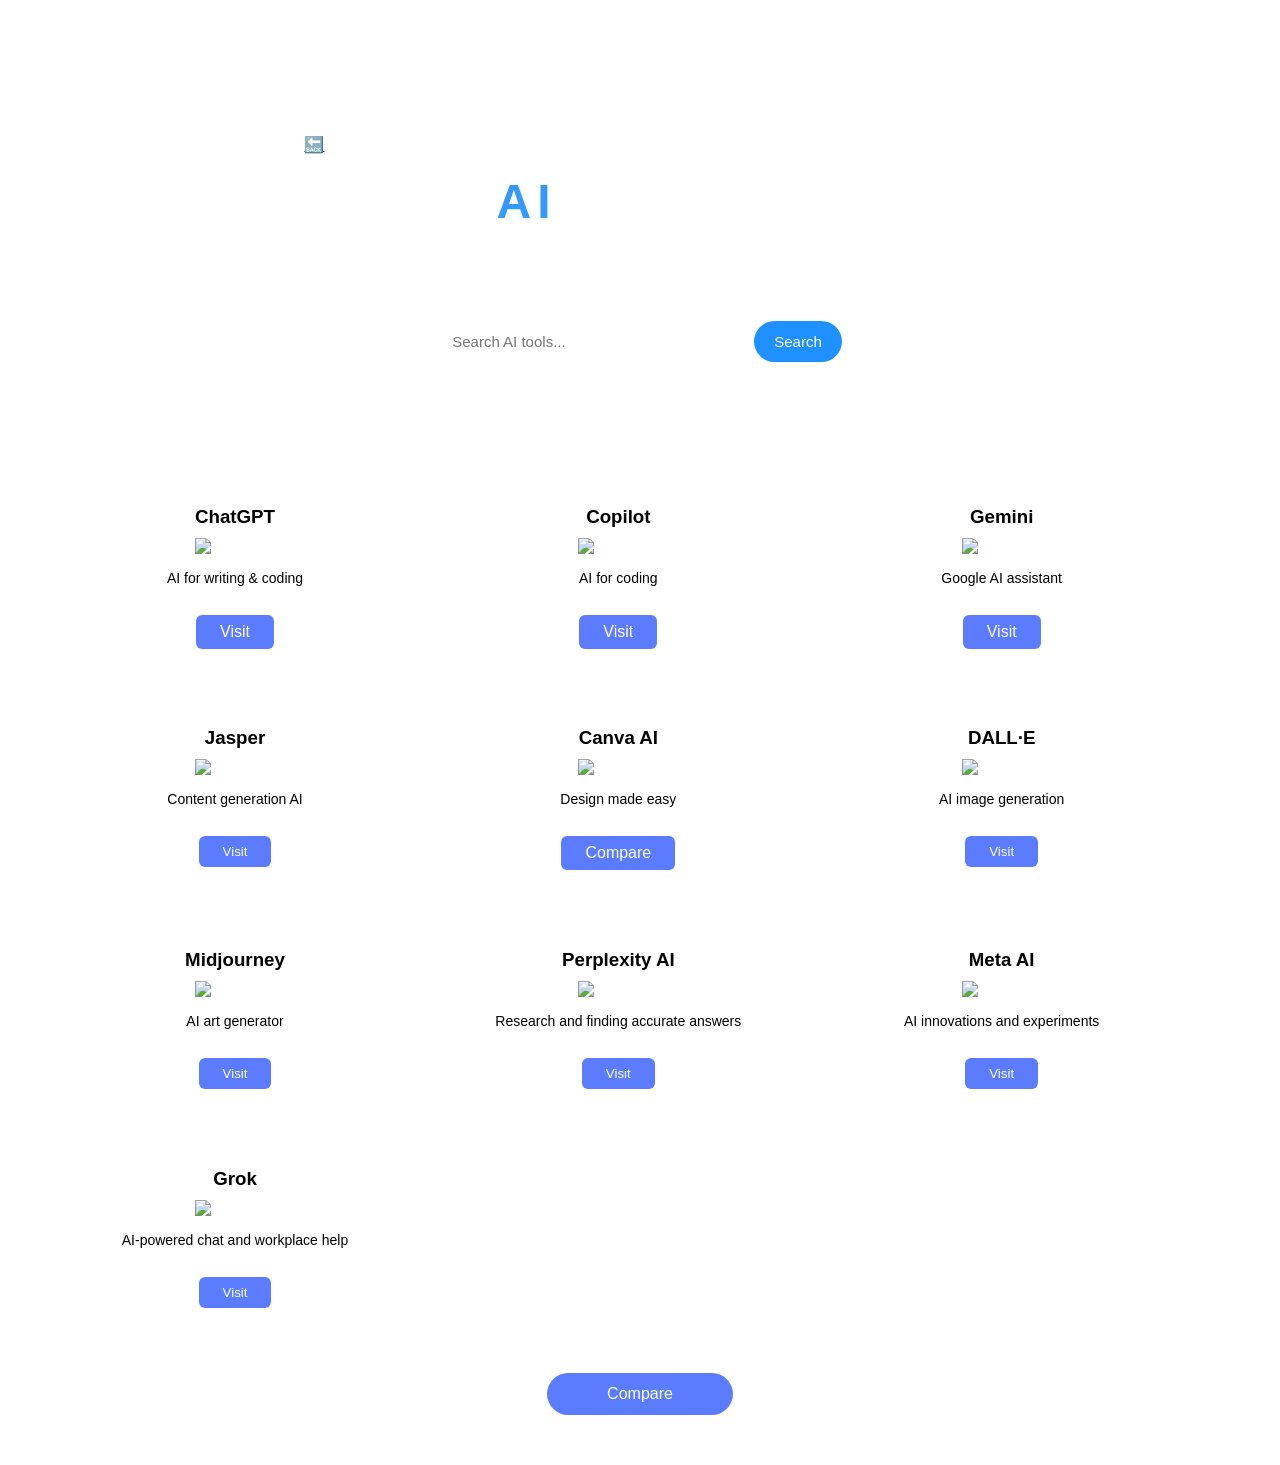
==== ai's.html @ bf713f3b "add files" ====
<!DOCTYPE html>
<html lang="en">
<head>
<meta charset="UTF-8">
<title>AI Galaxyy</title>

<style>
    body {
        margin: 0;
        font-family: Arial, sans-serif;
        color: white;
        /* background-image: url("C:/kanimozhi/AigalaxyyProject/images/bg2.jpeg");
        background-size: cover;
        background-position: center;
        background-repeat: no-repeat; */
    }

    header {
        display: flex;
        justify-content: space-between;
        align-items: center;
        padding: 18px 40px;
        background: rgba(0,0,0,0.4);
    }

    header h2 {
        margin: 0;
    }

    nav a {
        margin-left: 25px;
        text-decoration: none;
        color: white;
        font-weight: bold;
    }

    nav a:hover {
        color: #5b7cff;
    }

    main {
        padding: 50px 80px;
        text-align: center;
    }

    .search-box {
        display: flex;
        justify-content: center;
        align-items: center;
        gap: 8px;
        margin: 20px auto;
    }

    .search-box input {
        width: 280px;
        padding: 12px 14px;
        border-radius: 25px;
        border: none;
        outline: none;
        font-size: 15px;
    }

    .search-box button {
        padding: 12px 20px;
        border-radius: 25px;
        border: none;
        background: #1e90ff;
        color: white;
        font-size: 15px;
        cursor: pointer;
    }

    .search-box button:hover {
        background: #0b5ed7;
    }

    .cards {
        display: grid;
        grid-template-columns: repeat(3, 1fr);
        gap: 30px;
        margin-top: 40px;
    }

    .card {
        background: white;
        width: 280px;
        padding: 15px;
        gap:10px;
        border-radius: 10px;
        text-align: center;
        box-shadow: 0 0 10px 5px rgba(255, 255, 255, 0.8);
        cursor: pointer;
        transition: transform 0.3s;
    }

    .card:hover {
        transform: scale(1.1);
    }

    .card h3 {
        color: black;
        margin-bottom: 10px;
    }

    .card p {
        font-size: 14px;
        color: black;
    }

    .card button {
        margin-top: 15px;
        padding: 8px 24px;
        border: none;
        border-radius: 6px;
        background: #5b7cff;
        color: white;
        cursor: pointer;
        transition: transform 0.3s;
    }

    .card button:hover {
        background: #3a5dcc;
        transform: scale(1.1);
    }
    .galaxy-title span {
    font-size: 48px;
    font-weight: 700;
    display: inline-block;
    padding: 0 3px;
    animation: glow 3s infinite alternate;
}

.galaxy-title span:nth-child(1) { color:  #3399ff; }
.galaxy-title span:nth-child(2) { color: #3399ff; }
.galaxy-title span:nth-child(3) { color: white; }
.galaxy-title span:nth-child(4) { color: white; }
.galaxy-title span:nth-child(5) { color:  white; }
.galaxy-title span:nth-child(6) { color:  white; }
.galaxy-title span:nth-child(7) { color:  white; }
.galaxy-title span:nth-child(8) { color:  white; }
.galaxy-title span:nth-child(9) { color:  white; }

    .compare-btn {
        margin-top: 50px;
        padding: 12px 60px;
        font-size: 16px;
        border: none;
        border-radius: 25px;
        background: #5b7cff;
        color: white;
        cursor: pointer;
        font-weight: normal;
        transition: transform 0.3s;
    }

    .compare-btn:hover {
        transform: scale(1.1);
        background: #3a5dcc;
    }

    @media (max-width: 900px) {
        .cards {
            grid-template-columns: repeat(2, 1fr);
        }
    }

    @media (max-width: 600px) {
        .cards {
            grid-template-columns: 1fr;
        }
    }
</style>
    <link rel="stylesheet" href="C:\kanimozhi\AigalaxyyProject\css\style.css">

</head>
<body>
<video autoplay muted loop playsinline class="bg-video">
    <source src="C:\kanimozhi\AigalaxyyProject\images\video.mp4" type="video/mp4">
    Your browser does not support HTML5 video.
</video>
<a href="index.html" class="back-btn">🔙</a>

<center>
<section class="title-section">
<h1 class="galaxy-title">
    <span>A</span><span>I</span> <span>G</span><span>a</span><span>l</span><span>a</span><span>x</span><span>y</span><span>y</span>
    </h1>
    <br>
    <i><p>"Explore the universe of Artificial Intelligence tools"</p></i>
</section>
</center>

<div class="search-box">
    <input type="text" id="searchInput" placeholder="Search AI tools...">
    <button onclick="searchCards()">Search</button>
</div>

<main>
    <div class="cards" id="cardsContainer">
        <div class="card">
            <h3>ChatGPT</h3>
            <img src="C:\kanimozhi\AigalaxyyProject\images\imagechat.png" width=90 height=60 alt="AI Image">            
            <p>AI for writing & coding</p>
            <button class="compare-btn" onclick="window.location.href='chatgpt.html'">Visit</button>
        </div>

        <div class="card">
            <h3>Copilot</h3>
            <img src="C:\kanimozhi\AigalaxyyProject\images\imagecopilot.png" width=95 height=60 alt="AI Image">            
            <p>AI for coding</p>
            <button class="compare-btn" onclick="window.location.href='Copilot.html'">Visit</button>        
        </div>

        <div class="card">
            <h3>Gemini</h3>
            <img src="C:\kanimozhi\AigalaxyyProject\images\imagegemini.png" width=60 height=60 alt="AI Image">            
            <p>Google AI assistant</p>
            <button class="compare-btn" onclick="window.location.href='gemini.html'">Visit</button>        
        </div>

        <div class="card">
            <h3>Jasper</h3>
            <img src="C:\kanimozhi\AigalaxyyProject\images\imagejasper.png" width=90 height=90 alt="AI Image" class="title-img">            
            <p>Content generation AI</p>
            <button>Visit</button>
        </div>

        <div class="card">
            <h3>Canva AI</h3>
            <img src="C:\kanimozhi\AigalaxyyProject\images\imagecanva.jpg" width=80 height=65 alt="AI Image" class="title-img">            
            <p>Design made easy</p>
            <button class="compare-btn" onclick="window.location.href='compare.html'">
            Compare
        </button>

        </div>

        <div class="card">
                        <h3>DALL·E</h3>
            <img src="C:\kanimozhi\AigalaxyyProject\images\imagedall.jpeg" width=90 height=75 alt="AI Image" class="title-img">       
            <p>AI image generation</p>
            <button>Visit</button>
        </div>

        <div class="card">
            <h3>Midjourney</h3>
            <img src="C:\kanimozhi\AigalaxyyProject\images\myjourney.png" width=90 height=75 alt="AI Image" class="title-img">       
            <p>AI art generator</p>
            <button>Visit</button>
        </div>
        <div class="card">
            <h3>Perplexity AI</h3>
            <img src="C:\kanimozhi\AigalaxyyProject\images\imageper.jpg" width=90 height=75 alt="AI Image" class="title-img">       
            <p>Research and finding accurate answers</p>
            <button>Visit</button>
        </div>
        <div class="card">
            <h3>Meta AI</h3>
            <img src="C:\kanimozhi\AigalaxyyProject\images\imagemeta.jpg" width=80 height=80 alt="AI Image" class="title-img">       
            <p>AI innovations and experiments</p>
            <button>Visit</button>
        </div>
        <div class="card">
            <h3>Grok</h3>
            <img src="C:\kanimozhi\AigalaxyyProject\images\imagegrok.png" width=80 heigh=t=75 alt="AI Image" class="title-img">       
            <p>AI-powered chat and workplace help</p>
            <button>Visit</button>
        </div>
    

        <!-- Add remaining cards here (Jasper, Canva AI, DALL·E, etc.) -->

    </div>

    <button class="compare-btn" onclick="window.location.href='compare.html'">
        Compare
    </button>
</main>

<script>
    const searchInput = document.getElementById('searchInput');
    const cardsContainer = document.getElementById('cardsContainer');
    const cards = cardsContainer.getElementsByClassName('card');

    // Live search as you type
    searchInput.addEventListener('keyup', function() {
        const filter = searchInput.value.toLowerCase();
        for (let i = 0; i < cards.length; i++) {
            let cardTitle = cards[i].getElementsByTagName('h3')[0].innerText.toLowerCase();
            if (cardTitle.includes(filter)) {
                cards[i].style.display = '';
            } else {
                cards[i].style.display = 'none';
            }
        }
    });

    // Optional: search on button click
    function searchCards() {
        const filter = searchInput.value.toLowerCase();
        for (let i = 0; i < cards.length; i++) {
            let cardTitle = cards[i].getElementsByTagName('h3')[0].innerText.toLowerCase();
            cards[i].style.display = cardTitle.includes(filter) ? '' : 'none';
        }
    }
</script>

</body>
</html>
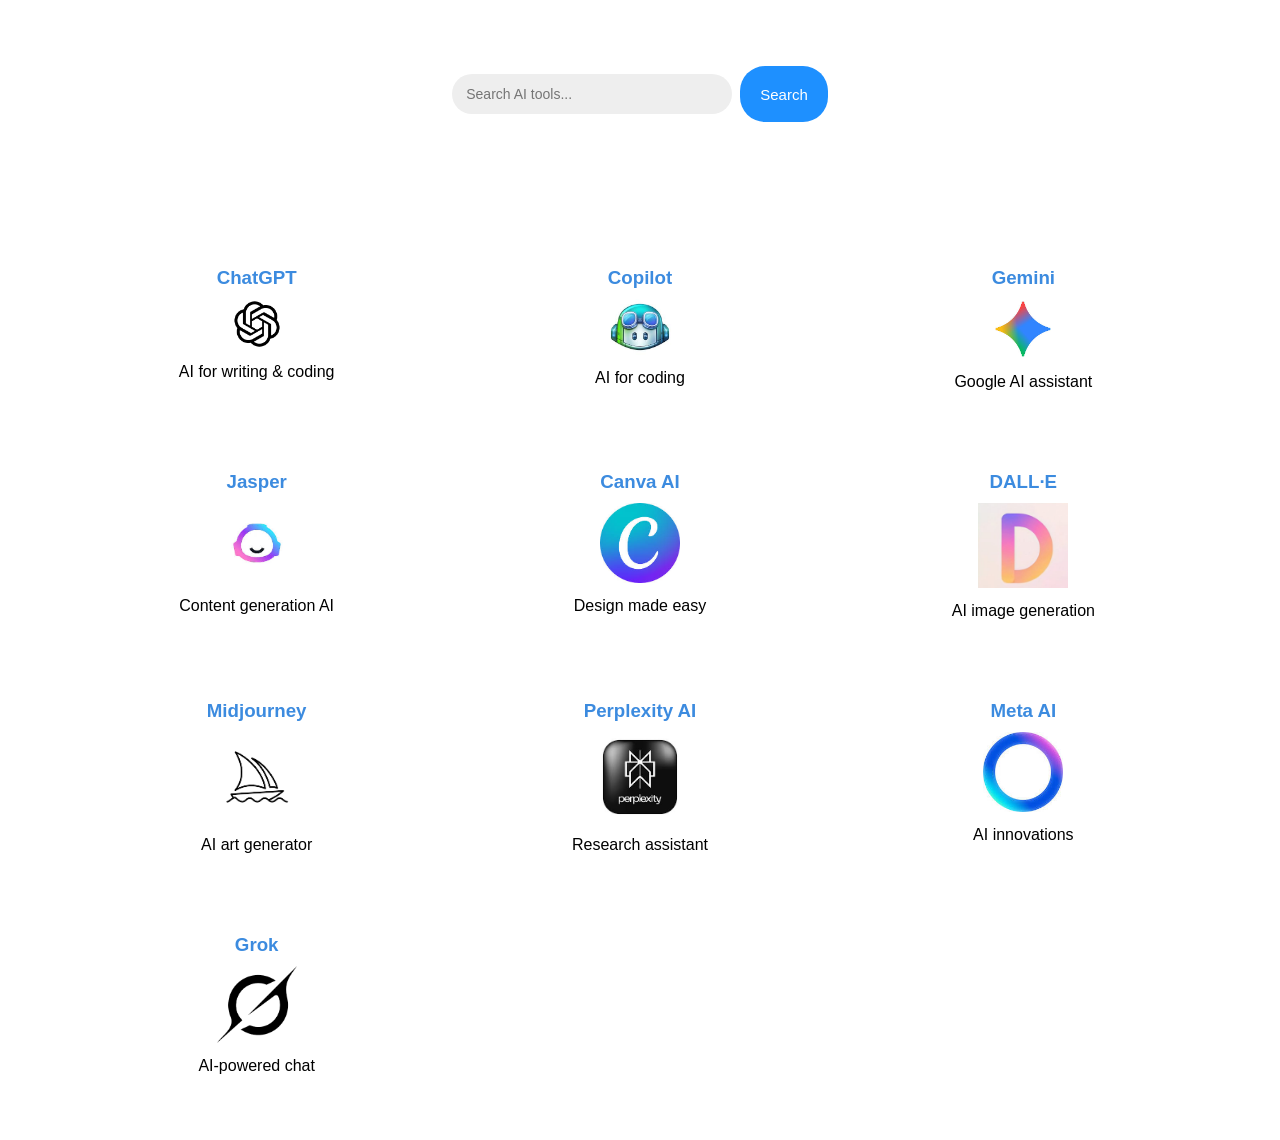
==== commit 3d491775: "Refactor HTML structure and styles for AI Galaxyy" ====
--- a/ai's.html
+++ b/ai's.html
@@ -4,189 +4,111 @@
 <meta charset="UTF-8">
 <title>AI Galaxyy</title>
 
+<link rel="stylesheet" href="style.css">
+
 <style>
-    body {
-        margin: 0;
-        font-family: Arial, sans-serif;
-        color: white;
-        /* background-image: url("C:/kanimozhi/AigalaxyyProject/images/bg2.jpeg");
-        background-size: cover;
-        background-position: center;
-        background-repeat: no-repeat; */
-    }
-
-    header {
-        display: flex;
-        justify-content: space-between;
-        align-items: center;
-        padding: 18px 40px;
-        background: rgba(0,0,0,0.4);
-    }
-
-    header h2 {
-        margin: 0;
-    }
-
-    nav a {
-        margin-left: 25px;
-        text-decoration: none;
-        color: white;
-        font-weight: bold;
-    }
-
-    nav a:hover {
-        color: #5b7cff;
-    }
-
-    main {
-        padding: 50px 80px;
-        text-align: center;
-    }
-
-    .search-box {
-        display: flex;
-        justify-content: center;
-        align-items: center;
-        gap: 8px;
-        margin: 20px auto;
-    }
-
-    .search-box input {
-        width: 280px;
-        padding: 12px 14px;
-        border-radius: 25px;
-        border: none;
-        outline: none;
-        font-size: 15px;
-    }
-
-    .search-box button {
-        padding: 12px 20px;
-        border-radius: 25px;
-        border: none;
-        background: #1e90ff;
-        color: white;
-        font-size: 15px;
-        cursor: pointer;
-    }
-
-    .search-box button:hover {
-        background: #0b5ed7;
-    }
-
-    .cards {
-        display: grid;
-        grid-template-columns: repeat(3, 1fr);
-        gap: 30px;
-        margin-top: 40px;
-    }
-
-    .card {
-        background: white;
-        width: 280px;
-        padding: 15px;
-        gap:10px;
-        border-radius: 10px;
-        text-align: center;
-        box-shadow: 0 0 10px 5px rgba(255, 255, 255, 0.8);
-        cursor: pointer;
-        transition: transform 0.3s;
-    }
-
-    .card:hover {
-        transform: scale(1.1);
-    }
-
-    .card h3 {
-        color: black;
-        margin-bottom: 10px;
-    }
-
-    .card p {
-        font-size: 14px;
-        color: black;
-    }
-
-    .card button {
-        margin-top: 15px;
-        padding: 8px 24px;
-        border: none;
-        border-radius: 6px;
-        background: #5b7cff;
-        color: white;
-        cursor: pointer;
-        transition: transform 0.3s;
-    }
-
-    .card button:hover {
-        background: #3a5dcc;
-        transform: scale(1.1);
-    }
-    .galaxy-title span {
-    font-size: 48px;
-    font-weight: 700;
-    display: inline-block;
-    padding: 0 3px;
-    animation: glow 3s infinite alternate;
+body {
+    margin: 0;
+    font-family: Arial, sans-serif;
+    color: white;
 }
 
-.galaxy-title span:nth-child(1) { color:  #3399ff; }
-.galaxy-title span:nth-child(2) { color: #3399ff; }
-.galaxy-title span:nth-child(3) { color: white; }
-.galaxy-title span:nth-child(4) { color: white; }
-.galaxy-title span:nth-child(5) { color:  white; }
-.galaxy-title span:nth-child(6) { color:  white; }
-.galaxy-title span:nth-child(7) { color:  white; }
-.galaxy-title span:nth-child(8) { color:  white; }
-.galaxy-title span:nth-child(9) { color:  white; }
+.bg-video {
+    position: fixed;
+    top: 0;
+    left: 0;
+    width: 100%;
+    height: 100%;
+    object-fit: cover;
+    z-index: -1;
+}
 
-    .compare-btn {
-        margin-top: 50px;
-        padding: 12px 60px;
-        font-size: 16px;
-        border: none;
-        border-radius: 25px;
-        background: #5b7cff;
-        color: white;
-        cursor: pointer;
-        font-weight: normal;
-        transition: transform 0.3s;
-    }
+main {
+    padding: 50px 80px;
+    text-align: center;
+}
 
-    .compare-btn:hover {
-        transform: scale(1.1);
-        background: #3a5dcc;
-    }
+.search-box {
+    display: flex;
+    justify-content: center;
+    gap: 8px;
+    margin: 20px auto;
+}
 
-    @media (max-width: 900px) {
-        .cards {
-            grid-template-columns: repeat(2, 1fr);
-        }
-    }
+.search-box input {
+    width: 280px;
+    padding: 12px 14px;
+    border-radius: 25px;
+    border: none;
+    outline: none;
+}
 
-    @media (max-width: 600px) {
-        .cards {
-            grid-template-columns: 1fr;
-        }
-    }
+.search-box button {
+    padding: 12px 20px;
+    border-radius: 25px;
+    border: none;
+    background: #1e90ff;
+    color: white;
+    cursor: pointer;
+}
+
+.cards {
+    display: grid;
+    grid-template-columns: repeat(3, 1fr);
+    gap: 30px;
+    margin-top: 40px;
+    justify-items: center;
+}
+
+.card {
+    background: white;
+    width: 280px;
+    padding: 15px;
+    border-radius: 10px;
+    text-align: center;
+    color: black;
+    box-shadow: 0 0 10px rgba(255,255,255,0.6);
+    transition: transform 0.3s;
+}
+
+.card:hover {
+    transform: scale(1.1);
+}
+
+.card img {
+    margin: 10px 0;
+}
+
+.compare-btn {
+    margin-top: 15px;
+    padding: 10px 25px;
+    border: none;
+    border-radius: 20px;
+    background: #5b7cff;
+    color: white;
+    cursor: pointer;
+}
+
+.compare-btn:hover {
+    background: #3a5dcc;
+}
 </style>
-    <link rel="stylesheet" href="C:\kanimozhi\AigalaxyyProject\css\style.css">
+</head>
 
-</head>
 <body>
+
+<!-- Background Video -->
 <video autoplay muted loop playsinline class="bg-video">
-    <source src="C:\kanimozhi\AigalaxyyProject\images\video.mp4" type="video/mp4">
-    Your browser does not support HTML5 video.
+    <source src="video.mp4" type="video/mp4">
 </video>
-<a href="index.html" class="back-btn">🔙</a>
 
 <center>
 <section class="title-section">
-<h1 class="galaxy-title">
-    <span>A</span><span>I</span> <span>G</span><span>a</span><span>l</span><span>a</span><span>x</span><span>y</span><span>y</span>
-    </h1>
-    <br>
-    <i><p>"Explore the universe of Artificial Intelligence tools"</p></i>
+<h1>
+    <span>A</span><span>I</span>
+    <span>G</span><span>a</span><span>l</span><span>a</span><span>x</span><span>y</span><span>y</span>
+</h1>
+<i><p>"Explore the universe of Artificial Intelligence tools"</p></i>
 </section>
 </center>
 
@@ -196,113 +118,80 @@
 </div>
 
 <main>
-    <div class="cards" id="cardsContainer">
-        <div class="card">
-            <h3>ChatGPT</h3>
-            <img src="C:\kanimozhi\AigalaxyyProject\images\imagechat.png" width=90 height=60 alt="AI Image">            
-            <p>AI for writing & coding</p>
-            <button class="compare-btn" onclick="window.location.href='chatgpt.html'">Visit</button>
-        </div>
+<div class="cards" id="cardsContainer">
 
-        <div class="card">
-            <h3>Copilot</h3>
-            <img src="C:\kanimozhi\AigalaxyyProject\images\imagecopilot.png" width=95 height=60 alt="AI Image">            
-            <p>AI for coding</p>
-            <button class="compare-btn" onclick="window.location.href='Copilot.html'">Visit</button>        
-        </div>
+<div class="card">
+    <h3>ChatGPT</h3>
+    <img src="imagechat.png" width="90">
+    <p>AI for writing & coding</p>
+</div>
 
-        <div class="card">
-            <h3>Gemini</h3>
-            <img src="C:\kanimozhi\AigalaxyyProject\images\imagegemini.png" width=60 height=60 alt="AI Image">            
-            <p>Google AI assistant</p>
-            <button class="compare-btn" onclick="window.location.href='gemini.html'">Visit</button>        
-        </div>
+<div class="card">
+    <h3>Copilot</h3>
+    <img src="imagecopilot.png" width="90">
+    <p>AI for coding</p>
+</div>
 
-        <div class="card">
-            <h3>Jasper</h3>
-            <img src="C:\kanimozhi\AigalaxyyProject\images\imagejasper.png" width=90 height=90 alt="AI Image" class="title-img">            
-            <p>Content generation AI</p>
-            <button>Visit</button>
-        </div>
+<div class="card">
+    <h3>Gemini</h3>
+    <img src="imagegemini.png" width="60">
+    <p>Google AI assistant</p>
+</div>
 
-        <div class="card">
-            <h3>Canva AI</h3>
-            <img src="C:\kanimozhi\AigalaxyyProject\images\imagecanva.jpg" width=80 height=65 alt="AI Image" class="title-img">            
-            <p>Design made easy</p>
-            <button class="compare-btn" onclick="window.location.href='compare.html'">
-            Compare
-        </button>
+<div class="card">
+    <h3>Jasper</h3>
+    <img src="imagejasper.png" width="80">
+    <p>Content generation AI</p>
+</div>
 
-        </div>
+<div class="card">
+    <h3>Canva AI</h3>
+    <img src="imagecanva.jpg" width="80">
+    <p>Design made easy</p>
+</div>
 
-        <div class="card">
-                        <h3>DALL·E</h3>
-            <img src="C:\kanimozhi\AigalaxyyProject\images\imagedall.jpeg" width=90 height=75 alt="AI Image" class="title-img">       
-            <p>AI image generation</p>
-            <button>Visit</button>
-        </div>
+<div class="card">
+    <h3>DALL·E</h3>
+    <img src="imagedall.jpeg" width="90">
+    <p>AI image generation</p>
+</div>
 
-        <div class="card">
-            <h3>Midjourney</h3>
-            <img src="C:\kanimozhi\AigalaxyyProject\images\myjourney.png" width=90 height=75 alt="AI Image" class="title-img">       
-            <p>AI art generator</p>
-            <button>Visit</button>
-        </div>
-        <div class="card">
-            <h3>Perplexity AI</h3>
-            <img src="C:\kanimozhi\AigalaxyyProject\images\imageper.jpg" width=90 height=75 alt="AI Image" class="title-img">       
-            <p>Research and finding accurate answers</p>
-            <button>Visit</button>
-        </div>
-        <div class="card">
-            <h3>Meta AI</h3>
-            <img src="C:\kanimozhi\AigalaxyyProject\images\imagemeta.jpg" width=80 height=80 alt="AI Image" class="title-img">       
-            <p>AI innovations and experiments</p>
-            <button>Visit</button>
-        </div>
-        <div class="card">
-            <h3>Grok</h3>
-            <img src="C:\kanimozhi\AigalaxyyProject\images\imagegrok.png" width=80 heigh=t=75 alt="AI Image" class="title-img">       
-            <p>AI-powered chat and workplace help</p>
-            <button>Visit</button>
-        </div>
-    
+<div class="card">
+    <h3>Midjourney</h3>
+    <img src="myjourney.png" width="90">
+    <p>AI art generator</p>
+</div>
 
-        <!-- Add remaining cards here (Jasper, Canva AI, DALL·E, etc.) -->
+<div class="card">
+    <h3>Perplexity AI</h3>
+    <img src="imageper.jpg" width="90">
+    <p>Research assistant</p>
+</div>
 
-    </div>
+<div class="card">
+    <h3>Meta AI</h3>
+    <img src="imagemeta.jpg" width="80">
+    <p>AI innovations</p>
+</div>
 
-    <button class="compare-btn" onclick="window.location.href='compare.html'">
-        Compare
-    </button>
+<div class="card">
+    <h3>Grok</h3>
+    <img src="imagegrok.png" width="80">
+    <p>AI-powered chat</p>
+</div>
+
+</div>
 </main>
 
 <script>
-    const searchInput = document.getElementById('searchInput');
-    const cardsContainer = document.getElementById('cardsContainer');
-    const cards = cardsContainer.getElementsByClassName('card');
-
-    // Live search as you type
-    searchInput.addEventListener('keyup', function() {
-        const filter = searchInput.value.toLowerCase();
-        for (let i = 0; i < cards.length; i++) {
-            let cardTitle = cards[i].getElementsByTagName('h3')[0].innerText.toLowerCase();
-            if (cardTitle.includes(filter)) {
-                cards[i].style.display = '';
-            } else {
-                cards[i].style.display = 'none';
-            }
-        }
-    });
-
-    // Optional: search on button click
-    function searchCards() {
-        const filter = searchInput.value.toLowerCase();
-        for (let i = 0; i < cards.length; i++) {
-            let cardTitle = cards[i].getElementsByTagName('h3')[0].innerText.toLowerCase();
-            cards[i].style.display = cardTitle.includes(filter) ? '' : 'none';
-        }
+function searchCards() {
+    const input = document.getElementById("searchInput").value.toLowerCase();
+    const cards = document.getElementsByClassName("card");
+    for (let card of cards) {
+        const title = card.getElementsByTagName("h3")[0].innerText.toLowerCase();
+        card.style.display = title.includes(input) ? "" : "none";
     }
+}
 </script>
 
 </body>
--- a/style.css
+++ b/style.css
@@ -0,0 +1,810 @@
+/* GLOBAL */
+body {
+    margin: 0;
+    min-height: 100vh;
+    /* background-image: url("../images/bg2.jpeg");
+    background-size: cover;
+    background-position: center;
+    background-repeat: no-repeat; */
+    color: white;
+    font-family: Arial, sans-serif;
+}
+
+/* Remove underline from links */
+a {
+    text-decoration: none;
+    color: inherit;
+}
+.tagline {
+    font-size: 26px;
+    text-align: center;
+    color: black;
+}
+
+.tagline span {
+    color: #0D6EFD;
+    font-weight: 600;
+}
+
+
+/* HEADER */
+/* .title-box {
+    background-color: white;
+    color: #0b0f2e;
+    width: 70%;
+    margin: 40px auto 20px;
+    padding: 40px 20px;
+    border-radius: 6px;
+    text-align: center;
+} */
+    .title-box {
+    background-color: white;
+    color: #0b0f2e;
+    width: 80%;
+    margin: 40px auto 20px;
+    padding: 40px 20px;
+    border-radius: 6px;
+    text-align: center;
+
+    /* GLOW EFFECT */
+    box-shadow: 0 0 20px 10px rgba(255, 255, 255, 0.8);
+}
+
+.nav{
+    position: relative;
+    display: inline-flex;      /* makes navbar shrink to content */
+    background: white;
+    padding: 6px 20px;
+    border-radius: 30px;
+    gap: 20px;
+    left: 50%;
+    transform: translateX(-50%);   /* centers the whole navbar */
+}
+
+.nav a{
+    position: relative;
+    padding: 8px 18px;
+    color: #0D6EFD;
+    text-decoration: none;
+    font-size: 14px;
+    z-index: 2;
+}
+
+/* indicator */
+.indicator{
+    position: absolute;
+    height: 34px;
+    width: 100px;
+    background: linear-gradient(135deg,#0a1a3f,#0051ff);
+    border-radius: 20px;
+    top: 6px;
+    left: 6px;
+    transition: 0.35s ease;
+    z-index: 1;
+    justify-content: center;   /* centers horizontally */
+    align-items: center;       /* centers vertically */
+    gap: 15px; 
+}
+
+
+
+/* Magic: move indicator based on element width */
+.nav a:nth-child(1):hover ~ .indicator{
+    transform: translateX(0px);
+}
+.nav a:nth-child(2):hover ~ .indicator{
+    transform: translateX(90px);
+}
+.nav a:nth-child(3):hover ~ .indicator{
+    transform: translateX(180px);
+}
+.nav a:nth-child(4):hover ~ .indicator{
+    transform: translateX(270px);
+}
+/* SECTIONS */
+.section {
+    padding: 20px;
+}
+
+.section h2 {
+    font-size: 30px;
+    margin-bottom: 20px;
+    border-bottom: 2px solid white;
+    display: inline-block;
+    padding-bottom: 5px;
+}
+
+.section p {
+    max-width: none;      /* remove width limit */
+    margin: 20px 60px;    /* left & right space */
+    line-height: 1.7;
+    text-align: justify;  /* optional – looks professional */
+}
+
+
+
+/* Light background section */
+.section.light {
+    background-color: transparent;
+}
+
+/* CATEGORY SECTION */
+.category-section {
+    max-width: 800px;
+    margin: 40px auto;
+    text-align: center;
+}
+
+.ai-list {
+    display: inline-block;
+    text-align: left;
+    padding-left: 25px;
+    line-height: 1.7;
+}
+
+.ai-list li {
+    margin: 8px 0;
+}
+
+/* FOOTER */
+.footer {
+    background:white ;
+    color:black;
+    background: cover;
+    padding:60px 40px 20px;
+}
+
+
+.footer-container {
+    display: flex;
+    justify-content: space-between;
+    flex-wrap: wrap;
+}
+
+.footer-col {
+    min-width: 200px;
+    margin-bottom: 10px;
+}
+
+.footer-col h3 {
+    color: rgb(54, 149, 226);
+}
+
+.footer-col ul {
+    list-style: none;
+    padding: 0;
+}
+
+.footer-col ul li {
+    margin-bottom: 10px;
+}
+
+.brand {
+    font-size: 28px;
+    color: rgb(54, 149, 226);
+        text-shadow: 0 8px 8px rgb(255, 255, 255);
+
+}
+
+.app-links img {
+    width: 120px;
+}
+
+.footer hr {
+    margin: 20px 0;
+    border: none;
+    height: 1px;
+    background: #444;
+}
+
+.footer p {
+    text-align: center;
+    font-size: 14px;
+}
+
+.bg-video {
+    position: fixed;
+    top: 0;
+    left: 0;
+    width: 100%;
+    height: 100%;
+    object-fit: cover;
+    z-index: -1;   /* Behind content */
+}
+.galaxy-title span {
+    font-size: 48px;
+    font-weight: 700;
+    display: inline-block;
+    padding: 0 3px;
+    animation: glow 3s infinite alternate;
+}
+
+/* Different blue shades for each letter */
+.galaxy-title span:nth-child(1) { color:  #3399ff; }
+.galaxy-title span:nth-child(2) { color: #3399ff; }
+.galaxy-title span:nth-child(3) { color:  black; }
+.galaxy-title span:nth-child(4) { color: black; }
+.galaxy-title span:nth-child(5) { color:  black; }
+.galaxy-title span:nth-child(6) { color:  black; }
+.galaxy-title span:nth-child(7) { color:  black; }
+.galaxy-title span:nth-child(8) { color:  black; }
+.galaxy-title span:nth-child(9) { color:  black; }
+
+/* Soft glowing animation */
+@keyframes glow {
+    from {
+        text-shadow:
+            0 0 5px rgba(100,150,255,0.9),
+            0 0 10px rgba(100,150,255,0.7);
+    }
+    to {
+        text-shadow:
+            0 0 12px rgba(150,200,255,1),
+            0 0 25px rgba(150,200,255,0.9);
+    }
+}
+.tool-page {
+    background-color: white;
+    box-shadow: 0 0 20px 10px white;
+    background-size: cover;
+    background-repeat: no-repeat;
+    color: black;
+    background-position: cover;
+    max-width: 800px;
+    text-decoration: none;
+    margin: auto;
+    padding: 40px;
+    text-align: center;
+
+}
+h2 {
+    margin-top: 30px;
+    color: #4da3ff;
+}
+
+.tool-img {
+    width: 160px;
+    margin-bottom: 20px;
+}
+
+.description {
+    line-height: 1.6;
+    margin-bottom: 30px;
+}
+.uses-list {
+    list-style-position: inside;
+    padding: 0;
+}
+
+.uses-list li {
+    margin: 8px 0;
+}
+
+.compare-btn {
+            margin-top: 50px;
+            padding: 12px 60px ;
+            font-size: 16px;
+            border: none;
+            border-radius: 8px;
+            background: #5b7cff;
+            color: white;
+            cursor: pointer;
+            display: inline-block;
+            border-radius: 25px;
+            font-weight: normal;
+            transition: transform 0.3s;
+    }
+
+    .compare-btn:hover {
+        transform: scale(1.1);
+        background: #3a5dcc;
+    }
+.points-section {
+    max-width: 800px;
+    margin: 40px auto;
+    text-align: center;
+     display: inline-block;
+    text-align: left;
+    padding-left: 25px;
+    line-height: 1.7;
+}
+
+* {
+  box-sizing: border-box;
+}
+
+
+.container {
+  background: #fff;
+  border-radius: 20px;
+  box-shadow: 0 10px 30px rgba(0,0,0,0.1);
+  position: relative;
+  width: 800px;
+  height: 500px;
+  overflow: hidden;
+}
+
+.form-container {
+  position: absolute;
+  top: 0;
+  height: 100%;
+  transition: all 0.6s ease-in-out;
+}
+
+.sign-in-container {
+  left: 0;
+  width: 50%;
+  z-index: 2;
+}
+
+.sign-up-container {
+  left: 0;
+  width: 50%;
+  opacity: 0;
+  z-index: 1;
+}
+
+.overlay-container {
+  position: absolute;
+  top: 0;
+  left: 50%;
+  width: 50%;
+  height: 100%;
+  overflow: hidden;
+  transition: transform 0.6s ease-in-out;
+  z-index: 100;
+}
+
+.overlay {
+ background: linear-gradient(135deg, #6a5af9, #8364ff);
+  background-repeat: no-repeat;
+  background-size: cover;
+  color: #fff;
+  left: -100%;
+  position: relative;
+  height: 100%;
+  width: 200%;
+  transform: translateX(0);
+  transition: transform 0.6s ease-in-out;
+}
+
+.overlay-panel {
+  position: absolute;
+  display: flex;
+  flex-direction: column;
+  align-items: center;
+  justify-content: center;
+  padding: 0 40px;
+  text-align: center;
+  top: 0;
+  height: 100%;
+  width: 50%;
+}
+
+.overlay-left {
+  transform: translateX(-20%);
+  left: 0;
+}
+
+.overlay-right {
+  right: 0;
+  transform: translateX(0);
+}
+
+button {
+  border: none;
+  padding: 12px 40px;
+  background: #6a5af9;
+  color: #fff;
+  font-size: 15px;
+  border-radius: 25px;
+  cursor: pointer;
+}
+
+button.ghost {
+  background: transparent;
+  border: 2px solid #fff;
+}
+
+input {
+  background: #eee;
+  padding: 12px;
+  margin: 8px 0;
+  width: 100%;
+  border-radius: 5px;
+  border: none;
+}
+
+.container.right-panel-active .sign-in-container {
+  transform: translateX(100%);
+}
+
+.container.right-panel-active .sign-up-container {
+  transform: translateX(100%);
+  opacity: 1;
+  z-index: 5;
+}
+
+.container.right-panel-active .overlay {
+  transform: translateX(50%);
+}
+
+.container.right-panel-active .overlay-container {
+  transform: translateX(-100%);
+}
+.hero {
+    text-align: center;
+}
+
+.hero h1 {
+    font-size: 36px;
+    margin-bottom: 15px;
+}
+
+.hero p {
+    font-size: 18px;
+    color: black;
+}
+*{
+    padding: 0;
+    margin: 0;
+    box-sizing: border-box;
+}
+
+
+#section-wrapper{
+    width: 100%;
+    padding: 10px;
+}
+.box-wrapper{
+    position: relative;
+    display: flex;
+    width:900px;
+    margin:auto;
+    margin-top:35px;
+    border-radius: 30px;
+}
+.info-wrap{
+    width:35%;
+    height:auto;
+    padding: 30px;
+    float: left;
+    display: block;
+    border-radius: 30px 0px 0px 30px;
+    background: linear-gradient(144deg, rgb(91, 150, 226) 0%, rgba(49,39,157,1) 49%);
+    color: #fff;
+}
+.info-title{
+    text-align: left;
+    color:white;
+    font-size: 28px;
+    letter-spacing: 0.5px;
+}
+.info-sub-title{
+    font-size: 18px;
+        color:white;
+
+    font-weight: 300;
+    margin-top: 17px;
+    letter-spacing: 0.5px;
+    line-height: 26px;
+}
+.info-details {
+    list-style: none;
+    margin: 60px 0px;
+}
+.info-details li {
+    margin-top: 25px;
+    font-size: 18px;
+    color: #fff;
+}
+.info-details li i {
+    background: #4341ca;
+    padding: 12px;
+    border-radius: 50%;
+    margin-right: 5px;
+}
+.info-details li a {
+    color: #fff;
+    text-decoration: none;
+}
+.info-details li a:hover {
+    color: #4341ca;
+}
+.social-icons {
+    list-style: none;
+    text-align: center;
+    margin: 20px 0px;
+}
+.social-icons li {
+    display: inline-block;
+}
+.social-icons li i {
+    background: white;
+    color: #4341ca;
+    padding: 15px;
+    font-size: 20px;
+    border-radius: 22%;
+    margin: 0px 5px;
+    cursor: pointer;
+    transition: all .5s;
+}
+.social-icons li i:hover {
+    background: #fff;
+    color: #000000;
+}
+.form-wrap{
+    width:65%;
+    float: right;
+    padding:30px 20px;
+    border-radius: 0px 30px 30px 0px;
+    background: #ecf0f3;
+}
+.form-title{
+    color:blue;
+    text-align: left;
+    margin-left: 23px;
+    font-size: 28px;
+    letter-spacing: 0.5px;
+}
+.form-fields{
+    display: table;
+    width: 100%;
+    padding: 15px 5px 5px 5px;
+}
+.form-fields input,
+.form-fields textarea{
+    border: none;
+    outline:none;
+    background: none;
+    font-size: 16px;
+    color:#555;
+    padding: 15px 8px;
+    width:100%
+}
+.form-fields textarea{
+    height: 150px;
+    resize: none;
+}
+.form-group{
+    width: 46%;
+    float: left;
+    padding: 0px 30px;
+    margin: 14px 12px;
+    border-radius: 25px;
+    box-shadow: inset 8px 8px 8px #cbced1, inset -8px -8px 8px #ffffff;
+}
+.form-fields .form-group:last-child {
+    width: 96%;
+}
+.submit-button{
+    width: 96%;
+    height: 60px;
+    margin: 0px 12px;
+    border-radius: 30px;
+    font-size: 20px;;
+    font-weight: 700;
+    outline: none;
+    border:none;
+    cursor: pointer;
+    color:#fff;
+    text-align: center;
+    background: #4e8ada;
+    box-shadow: 3px 3px 8px #b1b1b1, -3px -3px 8px #ffffff;
+    transition: .5s;
+}
+.submit-button:hover{
+    background: #31279d;
+}
+
+
+/* Responsive css */
+
+@media only screen and (max-width: 767px) {
+    .box-wrapper{
+        width: 100%;
+    }
+    .info-wrap,
+    .form-wrap{
+        width: 100%;
+        height: inherit;
+        float: none;  
+    }
+    .info-wrap{
+        border-radius: 30px 30px 0px 0px;
+    }
+    .form-wrap{
+        border-radius: 0px 0px 30px 30px;
+    }
+    .form-group{
+        width: 100%;
+        float: none;
+        margin: 25px 0px;
+    }
+    .form-fields .form-group:last-child, 
+    .submit-button{
+        width: 100%;
+    }
+    .submit-button{
+        margin: 10px 0px;
+    }
+   
+}
+
+.flip-container {
+    perspective: 1000px;
+    width: 700px;
+    height: 200vh;
+    cursor: pointer;
+    margin:70px auto;
+}
+
+.flipper {
+    position: relative;
+    width: 100%;
+    height: 100%;
+    transition: transform 1s;
+    transform-style: preserve-3d;
+}
+
+.flip-container.flip .flipper {
+    transform: rotateY(180deg);
+}
+
+.front, .back {
+    position: absolute;
+    width: 100%;
+    height: 100%;
+    backface-visibility: hidden;
+}
+
+.front {
+    display: flex;
+    justify-content: center;
+    align-items: center;
+    background: white;
+}
+
+.front-img {
+    width: 300px;
+}
+
+.back {
+    background: white;
+    transform: rotateY(180deg);
+    overflow-y: auto;
+    padding-bottom: 50px;
+}
+.signup-container {
+             background: transparent;
+            border: none;
+            box-shadow: none;
+            border-radius: 0;
+            padding: 30px;
+            border-radius: 0px;
+            width: 360px;            
+            text-align: center;
+        }
+        .signup-container img {
+            width: 80px;
+            margin-bottom: 10px;
+        }
+        
+        form { display: flex; flex-direction: column; gap: 15px; }
+        input, select { padding: 12px; border-radius: 6px; border: none; font-size: 14px; }
+    
+/* Center Box */
+.compare-box{
+    width: 500px;
+    margin: 40px auto;
+    text-align: center;
+    background: white;
+    padding: 30px;
+    border-radius: 15px;
+    box-shadow: 0 0 40px rgba(255,255,255,0.4);
+}
+
+/* Dropdown Style */
+.ai-select{
+  width: 300px;
+  padding: 14px 14px;
+  margin: 10px 0;
+  border: 3px solid black;
+  border-radius: 25px;
+  background: white;
+  font-size: 18px;
+  outline: none;
+
+  appearance: none;
+  -webkit-appearance: none;
+  -moz-appearance: none;
+
+  /* arrow */
+  background-image: url('data:image/svg+xml;utf8,<svg fill="black" height="20" viewBox="0 0 24 24" width="20" xmlns="http://www.w3.org/2000/svg"><path d="M7 10l5 5 5-5z"/></svg>');
+  background-repeat: no-repeat;
+  background-position: right 15px center;
+
+  transition: 0.4s ease;
+}
+
+/* Animation Effect */
+.ai-select:hover,
+.ai-select:focus{
+  border-color: #6C63FF;
+  box-shadow: 0 0 15px #6C63FF;
+  transform: scale(1.03);
+}
+
+
+.center-page {
+    background-color: white;
+    box-shadow: 10px 0 20px 15px rgba(255, 255, 255, 0.8);
+    background-size: cover;
+    background-repeat: no-repeat;
+    color: black;
+    background-position: cover;
+    max-width: 1500px;
+    min-height:500px;
+    text-decoration: none;
+    margin: auto;
+    padding: 60px;
+    text-align: center;
+
+}
+h3 {
+    margin-top: 20px;
+    color: #3c8bdfff;
+}
+table tr{
+  transition: 0.4s;
+}
+
+table tr:hover{
+  transform: scale(1.02);
+  background: rgba(108, 99, 255, 0.2);
+  backdrop-filter: blur(2px);
+}
+table,th,td{
+  border: 2px solid white;
+  padding: 18px 12px;
+  text-align: center;
+}
+.galaxy-title span {
+    font-size: 48px;
+    font-weight: 700;
+    display: inline-block;
+    padding: 0 3px;
+    animation: glow 3s infinite alternate;
+}
+
+.galaxy-title span:nth-child(1) { color:  #3399ff; }
+.galaxy-title span:nth-child(2) { color: #3399ff; }
+.galaxy-title span:nth-child(3) { color: white; }
+.galaxy-title span:nth-child(4) { color: white; }
+.galaxy-title span:nth-child(5) { color:  white; }
+.galaxy-title span:nth-child(6) { color:  white; }
+.galaxy-title span:nth-child(7) { color:  white; }
+.galaxy-title span:nth-child(8) { color:  white; }
+.galaxy-title span:nth-child(9) { color:  white; }
+
+.index-page {
+    background-color: white;
+    background-repeat: no-repeat;
+    color: black;
+    text-decoration: none;
+    
+    width: 80%;
+    margin: 40px auto 20px;
+    padding: 40px 20px;
+    border-radius: 6px;
+    text-align: center;
+
+    /* GLOW EFFECT */
+    box-shadow: 0 0 20px 10px rgba(255, 255, 255, 0.8);
+}
+
+
+h2 {
+    margin-top: 30px;
+    color: #4da3ff;
+}
